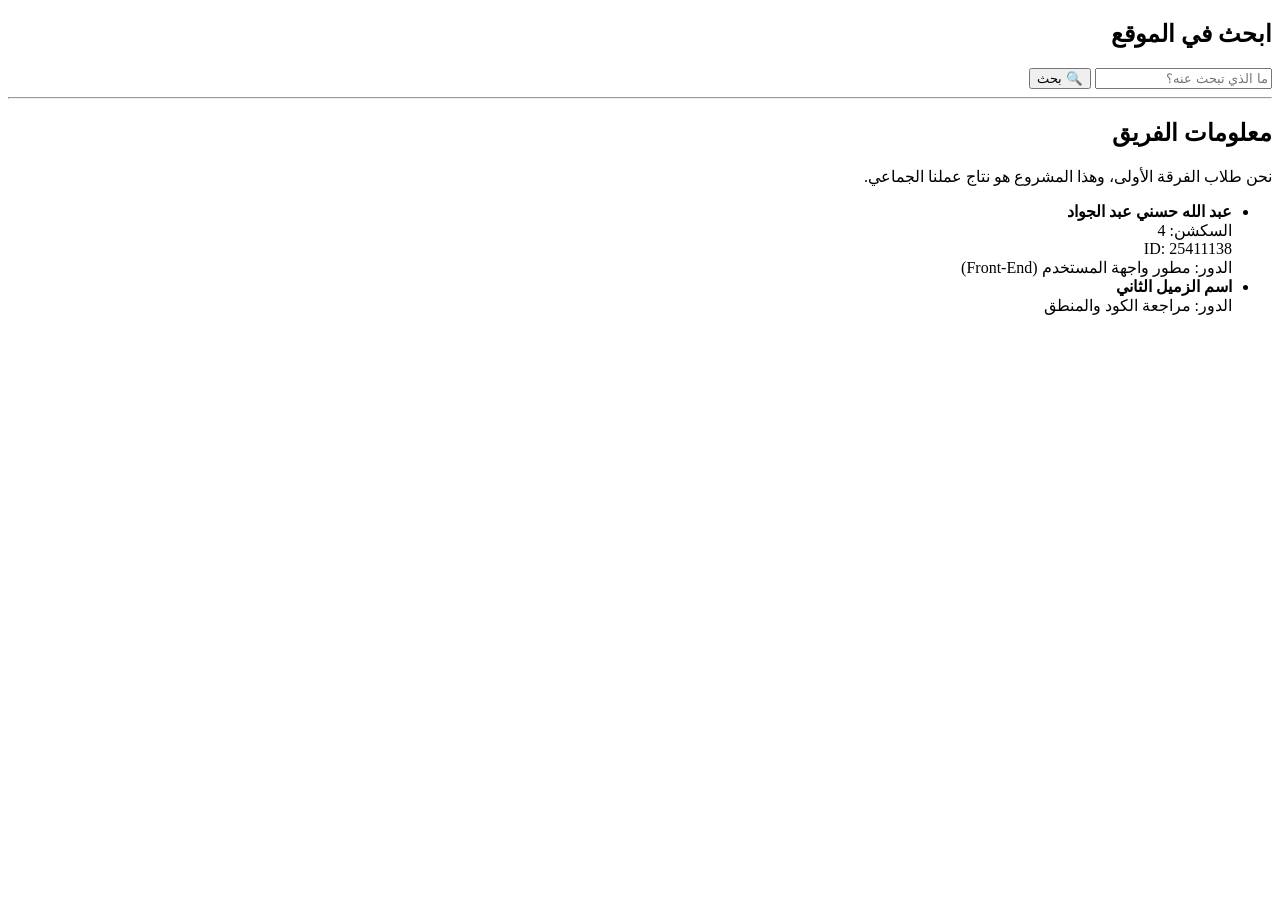
==== about.html @ b331b2c4 "Add files via upload" ====
<!DOCTYPE html>
<html lang="ar" dir="rtl">
<head>
    <meta charset="UTF-8">
    <title>عن الفريق والبحث</title>
</head>
<body>
    <div class="main-container">
        
        <section class="search-section">
            <h2>ابحث في الموقع</h2>
            <input type="text" id="userSearch" placeholder="ما الذي تبحث عنه؟">
            <button id="searchBtn">🔍 بحث</button>
        </section>

        <hr> <section class="about-section">
            <h1>معلومات الفريق</h1>
            <p>نحن طلاب الفرقة الأولى، وهذا المشروع هو نتاج عملنا الجماعي.</p>
            
            <ul class="team-list">
                <li>
                    <strong>عبد الله حسني عبد الجواد</strong> <br>
                    السكشن: 4 <br>
                    ID: 25411138 <br>
                    الدور: مطور واجهة المستخدم (Front-End)
                </li>
                
                <li>
                    <strong>اسم الزميل الثاني</strong> <br>
                    الدور: مراجعة الكود والمنطق
                </li>
            </ul>
        </section>

    </div>
</body>
</html>
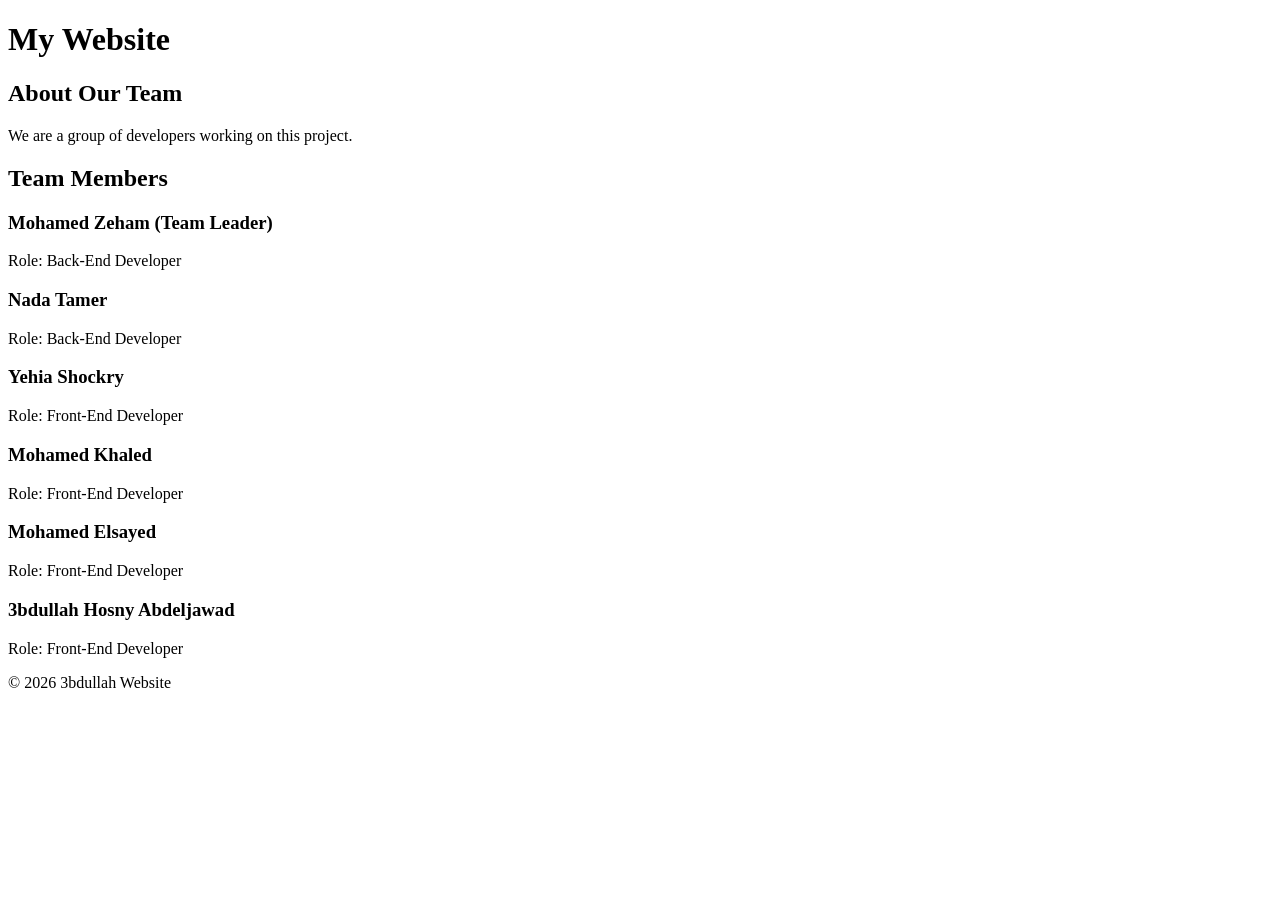
==== commit 69fb7324: "Add files via upload" ====
--- a/about.html
+++ b/about.html
@@ -1,37 +1,65 @@
 <!DOCTYPE html>
-<html lang="ar" dir="rtl">
+<html lang="en">
 <head>
     <meta charset="UTF-8">
-    <title>عن الفريق والبحث</title>
+    <meta name="viewport" content="width=device-width, initial-scale=1.0">
+    <title>About Us - CODE7TERMINAL</title>
+    <link rel="stylesheet" href="style.css">
 </head>
+
 <body>
-    <div class="main-container">
-        
-        <section class="search-section">
-            <h2>ابحث في الموقع</h2>
-            <input type="text" id="userSearch" placeholder="ما الذي تبحث عنه؟">
-            <button id="searchBtn">🔍 بحث</button>
+
+    <header class="main-header">
+        <h1>My Website</h1>
+    </header>
+
+    <main class="about-page">
+
+        <section class="about-team">
+            <h2>About Our Team</h2>
+            <p>We are a group of developers working on this project.</p>
         </section>
 
-        <hr> <section class="about-section">
-            <h1>معلومات الفريق</h1>
-            <p>نحن طلاب الفرقة الأولى، وهذا المشروع هو نتاج عملنا الجماعي.</p>
-            
-            <ul class="team-list">
-                <li>
-                    <strong>عبد الله حسني عبد الجواد</strong> <br>
-                    السكشن: 4 <br>
-                    ID: 25411138 <br>
-                    الدور: مطور واجهة المستخدم (Front-End)
-                </li>
-                
-                <li>
-                    <strong>اسم الزميل الثاني</strong> <br>
-                    الدور: مراجعة الكود والمنطق
-                </li>
-            </ul>
+        <section class="team-members">
+            <h2>Team Members</h2>
+
+            <div class="member-card">
+                <h3>Mohamed Zeham (Team Leader)</h3>
+                <p>Role: Back-End Developer</p>
+            </div>
+
+            <div class="member-card">
+                <h3>Nada Tamer</h3>
+                <p>Role: Back-End Developer</p>
+            </div>
+
+            <div class="member-card">
+                <h3>Yehia Shockry</h3>
+                <p>Role: Front-End Developer</p>
+            </div>
+
+            <div class="member-card">
+                <h3>Mohamed Khaled</h3>
+                <p>Role: Front-End Developer</p>
+            </div>
+
+            <div class="member-card">
+                <h3>Mohamed Elsayed</h3>
+                <p>Role: Front-End Developer</p>
+            </div>
+
+            <div class="member-card">
+                <h3>3bdullah Hosny Abdeljawad</h3>
+                <p>Role: Front-End Developer</p>
+            </div>
+
         </section>
 
-    </div>
+    </main>
+
+    <footer class="main-footer">
+        <p>© 2026 3bdullah Website</p>
+    </footer>
+
 </body>
 </html>
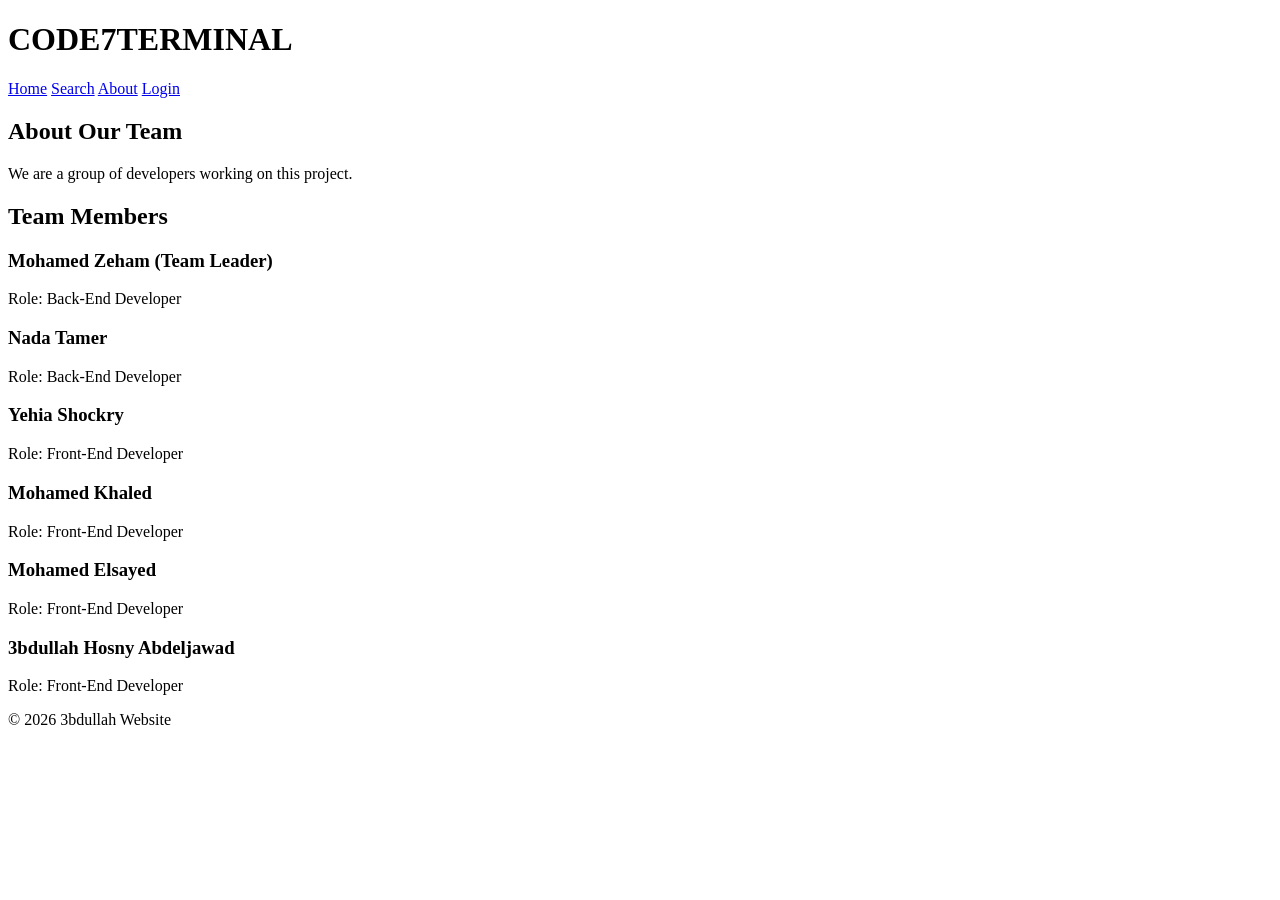
==== commit 1e7026b0: "Add files via upload" ====
--- a/about.html
+++ b/about.html
@@ -10,7 +10,13 @@
 <body>
 
     <header class="main-header">
-        <h1>My Website</h1>
+        <h1>CODE7TERMINAL</h1>
+        <nav class="navbar">
+            <a href="index.html">Home</a>
+            <a href="search.html">Search</a>
+            <a href="about.html">About</a>
+            <a href="login.html">Login</a>
+        </nav>
     </header>
 
     <main class="about-page">
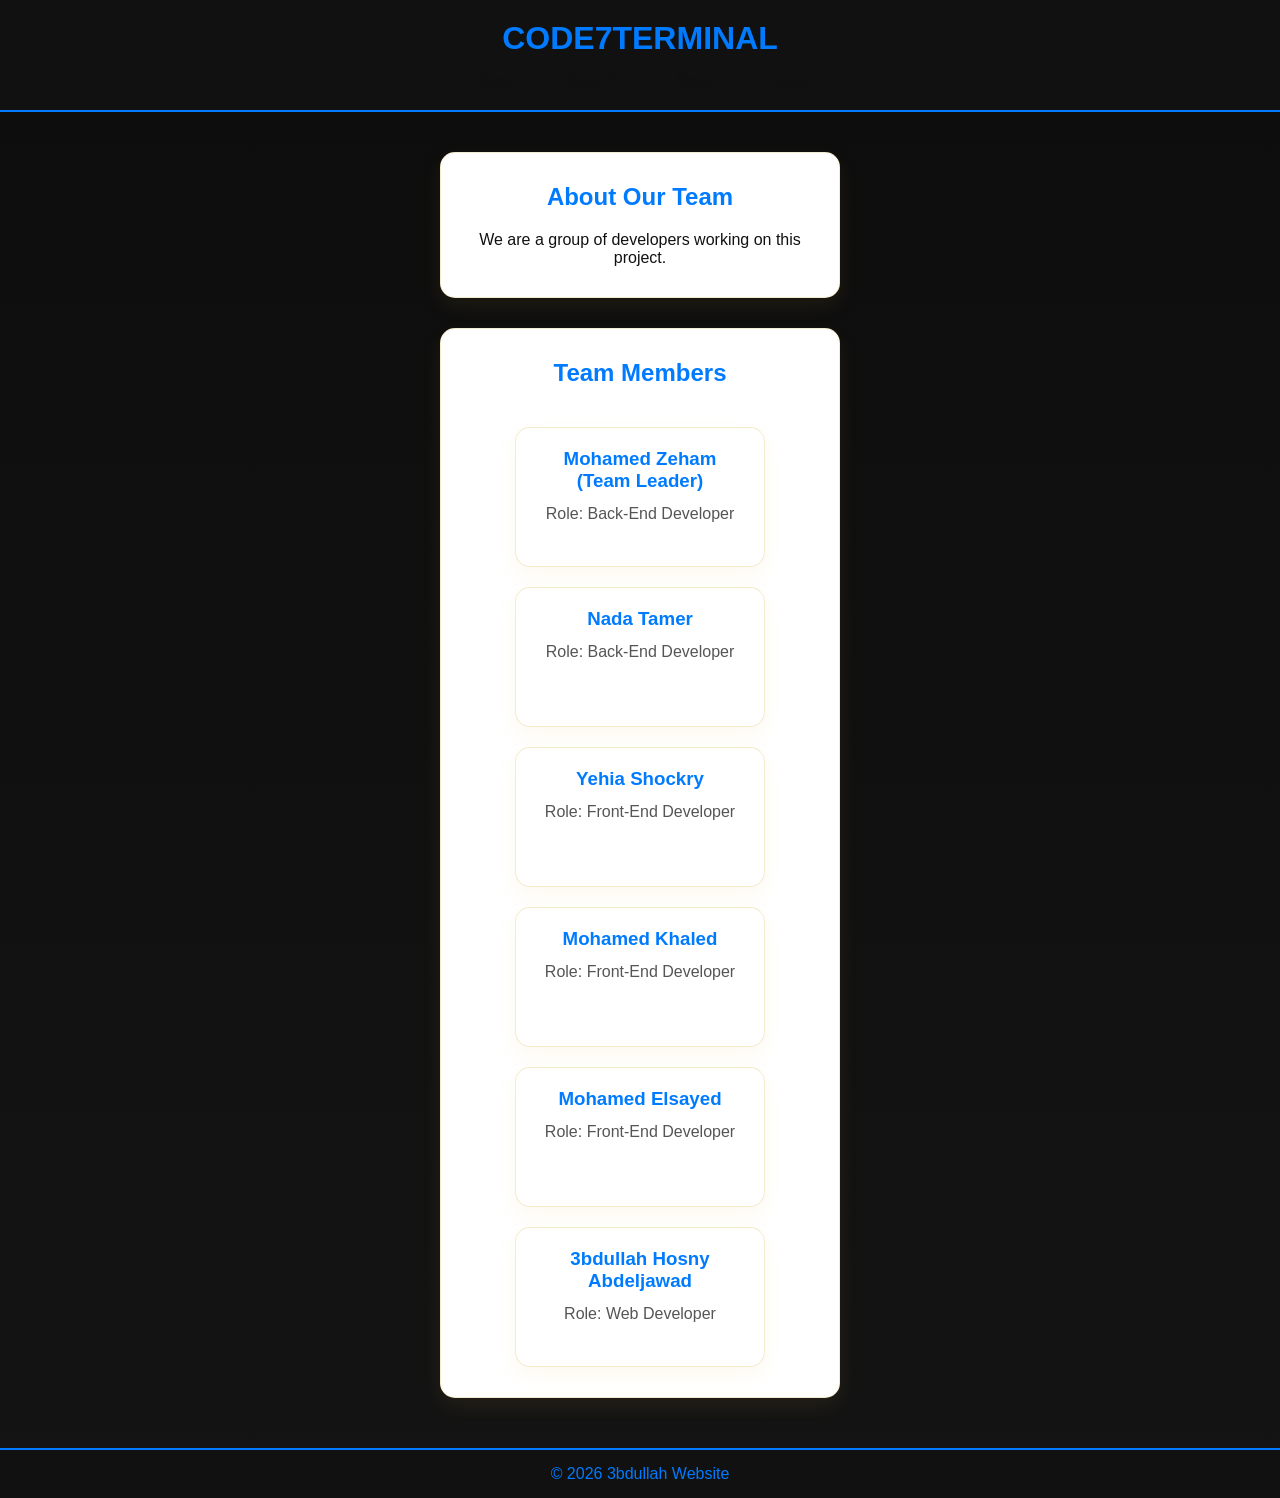
==== commit df8c4f17: "Add files via upload" ====
--- a/about.html
+++ b/about.html
@@ -56,7 +56,7 @@
 
             <div class="member-card">
                 <h3>3bdullah Hosny Abdeljawad</h3>
-                <p>Role: Front-End Developer</p>
+                <p>Role: Web Developer</p>
             </div>
 
         </section>
--- a/style.css
+++ b/style.css
@@ -0,0 +1,211 @@
+/* ===============================
+   0) قاعدة ذهبية
+================================ */
+* {
+    box-sizing: border-box;
+    margin: 0;
+    padding: 0;
+}
+
+/* ===============================
+   1) متغيرات الألوان - Dark Gold Theme
+================================ */
+:root {
+    --main-gold: #d4af37;
+    --gold-light: #f5d76e;
+    --dark-bg: #0d0d0d;
+    --card-bg: #1a1a1a;
+    --text-light: #f5f5f5;
+    --text-muted: #b0b0b0;
+}
+
+/* ===============================
+   2) الأساسيات
+================================ */
+body {
+    background: linear-gradient(to bottom, #0d0d0d, #141414);
+    color: var(--text-light);
+    font-family: Arial, sans-serif;
+}
+
+/* ===============================
+   3) الهيدر
+================================ */
+.main-header {
+    background-color: #111;
+    color: var(--main-gold);
+    padding: 20px;
+    text-align: center;
+    border-bottom: 2px solid var(--main-gold);
+}
+
+.navbar {
+    margin-top: 15px;
+}
+
+.navbar a {
+    color: var(--text-light);
+    text-decoration: none;
+    margin: 0 10px;
+    padding: 8px 15px;
+    border-radius: 8px;
+    transition: 0.3s;
+}
+
+.navbar a:hover {
+    background-color: var(--main-gold);
+    color: black;
+    transform: translateY(-2px);
+}
+
+/* ===============================
+   4) المحتوى العام
+================================ */
+main {
+    width: 90%;
+    max-width: 1000px;
+    margin: 40px auto;
+}
+
+/* ===============================
+   5) الفورمات والكروت
+================================ */
+main section,
+.member-card {
+    background-color: var(--card-bg);
+    border: 1px solid rgba(212, 175, 55, 0.25);
+    border-radius: 15px;
+    box-shadow: 0 8px 20px rgba(212, 175, 55, 0.08);
+}
+
+/* الفورمات */
+main section {
+    max-width: 400px;
+    width: 100%;
+    margin: 30px auto;
+    padding: 30px;
+    text-align: center;
+}
+
+main section h2 {
+    margin-bottom: 20px;
+    color: var(--main-gold);
+}
+
+/* ===============================
+   6) المدخلات
+================================ */
+input[type="email"],
+input[type="password"],
+input[type="text"] {
+    width: 100%;
+    padding: 12px;
+    margin: 10px 0;
+    border: 1px solid #333;
+    border-radius: 8px;
+    background-color: #111;
+    color: var(--text-light);
+}
+
+input::placeholder {
+    color: #777;
+}
+
+/* ===============================
+   7) الأزرار
+================================ */
+button {
+    width: 100%;
+    padding: 12px;
+    background: linear-gradient(to right, var(--main-gold), var(--gold-light));
+    color: black;
+    border: none;
+    border-radius: 8px;
+    cursor: pointer;
+    font-weight: bold;
+    transition: 0.3s;
+}
+
+button:hover {
+    transform: scale(1.03);
+     background: linear-gradient(to right, var(--gold-light), var(--main-gold));
+}
+
+/* ===============================
+   8) صفحة الفريق
+================================ */
+.team-members {
+    display: flex;
+    flex-wrap: wrap;
+    justify-content: center;
+    gap: 20px;
+}
+
+.member-card {
+    width: 250px;
+    min-height: 140px;
+    padding: 20px;
+    transition: 0.3s;
+}
+
+.member-card:hover {
+    transform: translateY(-5px);
+    box-shadow: 0 12px 25px rgba(212, 175, 55, 0.18);
+}
+
+.member-card h3 {
+    margin-bottom: 10px;
+    color: var(--main-gold);
+}
+
+.member-card p {
+    color: var(--text-muted);
+    line-height: 1.5;
+}
+
+/* ===============================
+   9) الفوتر
+================================ */
+.main-footer {
+    background-color: #111;
+    color: var(--main-gold);
+    text-align: center;
+    padding: 15px;
+    margin-top: 50px;
+    border-top: 2px solid var(--main-gold);
+}
+
+/* ===============================
+   10) Responsive
+================================ */
+@media (max-width: 768px) {
+    .navbar a {
+        display: block;
+        margin: 10px auto;
+    }
+
+    .member-card {
+        width: 90%;
+    }
+}
+@media (prefers-color-scheme: light) {
+    :root {
+        /* اللون الأساسي يتحول لأزرق */
+        --main-gold: #007bff;
+        --gold-light: #66b2ff;
+
+        /* الخلفيات */
+        --dark-bg: #f5f7fa;
+        --section-bg: #ffffff;
+        --card-bg: #ffffff;
+
+        /* النصوص */
+        --text-light: #111;
+        --text-muted: #555;
+
+        /* العناصر */
+        --input-bg: #ffffff;
+        --border-color: #ccc;
+        --placeholder-color: #888;
+    }
+}
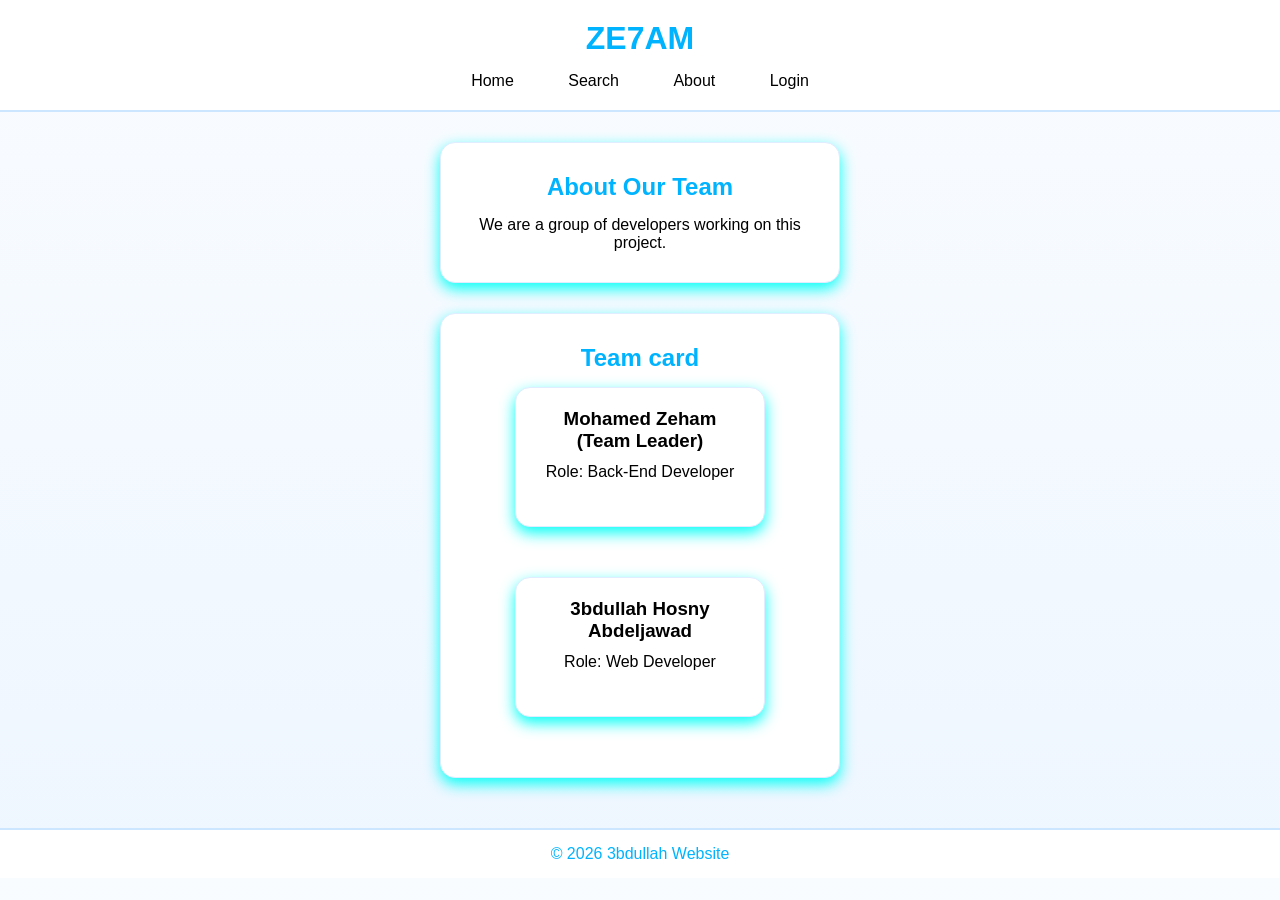
==== commit 736cd726: "Add files via upload" ====
--- a/about.html
+++ b/about.html
@@ -10,7 +10,7 @@
 <body>
 
     <header class="main-header">
-        <h1>CODE7TERMINAL</h1>
+        <h1>ZE7AM</h1>
         <nav class="navbar">
             <a href="index.html">Home</a>
             <a href="search.html">Search</a>
@@ -21,44 +21,24 @@
 
     <main class="about-page">
 
-        <section class="about-team">
+        <section class="card about-team">
             <h2>About Our Team</h2>
             <p>We are a group of developers working on this project.</p>
         </section>
 
-        <section class="team-members">
-            <h2>Team Members</h2>
+        <section class="card">
+            <h2>Team card</h2>
 
-            <div class="member-card">
-                <h3>Mohamed Zeham (Team Leader)</h3>
-                <p>Role: Back-End Developer</p>
+            <div class="team-members">
+                <div class="member-card">
+                    <h3>Mohamed Zeham (Team Leader)</h3>
+                    <p>Role: Back-End Developer</p>
+                </div>
+                <div class="member-card">
+                    <h3>3bdullah Hosny Abdeljawad</h3>
+                    <p>Role: Web Developer</p>
+                </div>
             </div>
-
-            <div class="member-card">
-                <h3>Nada Tamer</h3>
-                <p>Role: Back-End Developer</p>
-            </div>
-
-            <div class="member-card">
-                <h3>Yehia Shockry</h3>
-                <p>Role: Front-End Developer</p>
-            </div>
-
-            <div class="member-card">
-                <h3>Mohamed Khaled</h3>
-                <p>Role: Front-End Developer</p>
-            </div>
-
-            <div class="member-card">
-                <h3>Mohamed Elsayed</h3>
-                <p>Role: Front-End Developer</p>
-            </div>
-
-            <div class="member-card">
-                <h3>3bdullah Hosny Abdeljawad</h3>
-                <p>Role: Web Developer</p>
-            </div>
-
         </section>
 
     </main>
--- a/style.css
+++ b/style.css
@@ -1,139 +1,101 @@
-/* ===============================
-   0) قاعدة ذهبية
-================================ */
-* {
+*{
     box-sizing: border-box;
     margin: 0;
     padding: 0;
 }
-
-/* ===============================
-   1) متغيرات الألوان - Dark Gold Theme
-================================ */
-:root {
-    --main-gold: #d4af37;
-    --gold-light: #f5d76e;
-    --dark-bg: #0d0d0d;
-    --card-bg: #1a1a1a;
-    --text-light: #f5f5f5;
-    --text-muted: #b0b0b0;
+:root{
+   --main-blue: #00b3ff;
+    --blue-light: #cce6ff;
+    --bg-light: #f9fcff;
+    --card-bg: #ffffff;
+    --text-dark: #000000;
+    --text-muted: #ebd9d9;
 }
-
-/* ===============================
-   2) الأساسيات
-================================ */
-body {
-    background: linear-gradient(to bottom, #0d0d0d, #141414);
-    color: var(--text-light);
+body{
     font-family: Arial, sans-serif;
+    background: linear-gradient(to bottom, #f9fcff, #eef6ff);
+    color: var(--text-dark);
 }
-
-/* ===============================
-   3) الهيدر
-================================ */
-.main-header {
-    background-color: #111;
-    color: var(--main-gold);
+.main-header, .main-footer{
+    background-color: #ffffff;
+    color: var(--main-blue);
+    text-align: center;
+}
+.main-header{
     padding: 20px;
-    text-align: center;
-    border-bottom: 2px solid var(--main-gold);
+    border-bottom: 2px solid var(--blue-light);
 }
-
-.navbar {
+.main-footer{
+    padding: 15px;
+    margin-top: 50px;
+    border-top: 2px solid var(--blue-light);
+}
+.navbar{
     margin-top: 15px;
 }
-
-.navbar a {
-    color: var(--text-light);
+.navbar a{
+    color: var(--text-dark);
     text-decoration: none;
     margin: 0 10px;
     padding: 8px 15px;
     border-radius: 8px;
     transition: 0.3s;
 }
-
-.navbar a:hover {
-    background-color: var(--main-gold);
-    color: black;
+.navbar a:hover{
+    background-color: var(--blue-light);
+    color: var(blue); 
     transform: translateY(-2px);
 }
-
-/* ===============================
-   4) المحتوى العام
-================================ */
-main {
+main{
     width: 90%;
-    max-width: 1000px;
-    margin: 40px auto;
+    max-width: 1200px;
+    margin: 30px auto;
 }
-
-/* ===============================
-   5) الفورمات والكروت
-================================ */
-main section,
-.member-card {
+main section, .member-card{
     background-color: var(--card-bg);
-    border: 1px solid rgba(212, 175, 55, 0.25);
+    border: 1px solid #e0ecff;
     border-radius: 15px;
-    box-shadow: 0 8px 20px rgba(212, 175, 55, 0.08);
+    box-shadow: 0 6px 15px rgb(0, 255, 247);
+    padding: 20px;
+    margin-bottom: 30px;
 }
-
-/* الفورمات */
-main section {
+main section{
     max-width: 400px;
     width: 100%;
     margin: 30px auto;
     padding: 30px;
     text-align: center;
 }
-
-main section h2 {
-    margin-bottom: 20px;
-    color: var(--main-gold);
+main section h2{
+    margin-bottom: 15px;
+    color: var(--main-blue);
 }
-
-/* ===============================
-   6) المدخلات
-================================ */
-input[type="email"],
-input[type="password"],
-input[type="text"] {
+input{
+        width: 100%;
+        padding: 12px;
+        border: 1px solid #ccc;
+        border-radius: 8px;
+        margin-bottom: 20px;
+        background-color: #f7fbff;
+        color: var(--text-dark);
+}
+input::placeholder{
+    color: var(--text-muted);
+}
+button{
     width: 100%;
     padding: 12px;
-    margin: 10px 0;
-    border: 1px solid #333;
-    border-radius: 8px;
-    background-color: #111;
-    color: var(--text-light);
-}
-
-input::placeholder {
-    color: #777;
-}
-
-/* ===============================
-   7) الأزرار
-================================ */
-button {
-    width: 100%;
-    padding: 12px;
-    background: linear-gradient(to right, var(--main-gold), var(--gold-light));
-    color: black;
+    background: linear-gradient(to right, var(--main-blue), var(--blue-light));
+    color: #000000;
     border: none;
     border-radius: 8px;
     cursor: pointer;
-    font-weight: bold;
-    transition: 0.3s;
 }
-
 button:hover {
+    background: linear-gradient(to right, var(--blue-light), var(--main-blue));
+    color: #000000;
     transform: scale(1.03);
-     background: linear-gradient(to right, var(--gold-light), var(--main-gold));
 }
-
-/* ===============================
-   8) صفحة الفريق
-================================ */
 .team-members {
     display: flex;
     flex-wrap: wrap;
@@ -150,34 +112,15 @@
 
 .member-card:hover {
     transform: translateY(-5px);
-    box-shadow: 0 12px 25px rgba(212, 175, 55, 0.18);
-}
-
-.member-card h3 {
-    margin-bottom: 10px;
-    color: var(--main-gold);
+    box-shadow: 0 10px 20px rgb(0, 234, 255);
+    border-color: var(--main-blue);
 }
 
 .member-card p {
-    color: var(--text-muted);
-    line-height: 1.5;
+    color: var(--text-dark);
+    line-height: 2.5;
 }
 
-/* ===============================
-   9) الفوتر
-================================ */
-.main-footer {
-    background-color: #111;
-    color: var(--main-gold);
-    text-align: center;
-    padding: 15px;
-    margin-top: 50px;
-    border-top: 2px solid var(--main-gold);
-}
-
-/* ===============================
-   10) Responsive
-================================ */
 @media (max-width: 768px) {
     .navbar a {
         display: block;
@@ -187,25 +130,4 @@
     .member-card {
         width: 90%;
     }
-}
-@media (prefers-color-scheme: light) {
-    :root {
-        /* اللون الأساسي يتحول لأزرق */
-        --main-gold: #007bff;
-        --gold-light: #66b2ff;
-
-        /* الخلفيات */
-        --dark-bg: #f5f7fa;
-        --section-bg: #ffffff;
-        --card-bg: #ffffff;
-
-        /* النصوص */
-        --text-light: #111;
-        --text-muted: #555;
-
-        /* العناصر */
-        --input-bg: #ffffff;
-        --border-color: #ccc;
-        --placeholder-color: #888;
-    }
 }
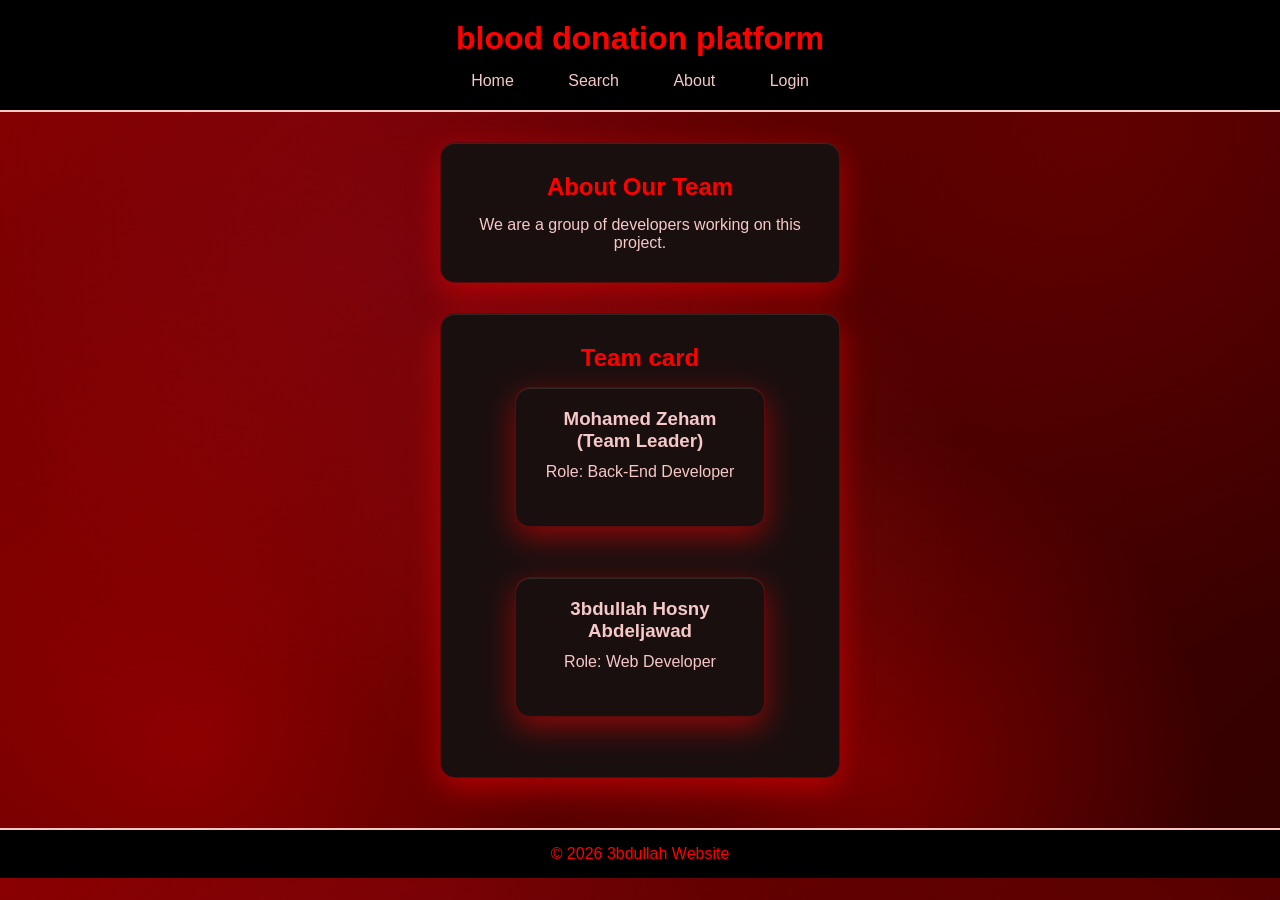
==== commit 86563ade: "Add files via upload" ====
--- a/about.html
+++ b/about.html
@@ -10,7 +10,7 @@
 <body>
 
     <header class="main-header">
-        <h1>ZE7AM</h1>
+        <h1>blood donation platform </h1>
         <nav class="navbar">
             <a href="index.html">Home</a>
             <a href="search.html">Search</a>
--- a/style.css
+++ b/style.css
@@ -4,31 +4,62 @@
     padding: 0;
 }
 :root{
-   --main-blue: #00b3ff;
-    --blue-light: #cce6ff;
-    --bg-light: #f9fcff;
-    --card-bg: #ffffff;
-    --text-dark: #000000;
-    --text-muted: #ebd9d9;
+   --main-red: #ff0000;
+    --red-light: #fac7c3;
+    --bg-light: #8B0000;
+    --blood-dark: #4a0000;
+    --blood-glow: rgba(255,0,0,0.6);
+    --card-bg: #1a0f0f;
+    --text-dark: #f6c8c8;
+    --text-muted: #ffc8c8;
 }
 body{
     font-family: Arial, sans-serif;
-    background: linear-gradient(to bottom, #f9fcff, #eef6ff);
+    background: 
+        radial-gradient(circle at 15% 85%, rgba(200,0,0,0.5) 0%, transparent 40%),
+        radial-gradient(circle at 85% 15%, rgba(139,0,0,0.4) 0%, transparent 40%),
+        radial-gradient(circle at 50% 60%, rgba(178,34,34,0.3) 0%, transparent 40%),
+        radial-gradient(circle at 30% 30%, rgba(220,20,60,0.2) 0%, transparent 40%),
+        linear-gradient(135deg, var(--bg-light) 0%, var(--blood-dark) 50%, #330000 100%);
     color: var(--text-dark);
+    position: relative;
+    overflow-x: hidden;
+    perspective: 1000px;
+}
+
+body::before {
+    content: '';
+    position: fixed;
+    top: 0;
+    left: 0;
+    width: 100%;
+    height: 100%;
+    background: 
+        radial-gradient(circle at 70% 90%, rgba(255,0,0,0.3) 0%, transparent 30%),
+        radial-gradient(circle at 10% 50%, rgba(139,0,0,0.2) 0%, transparent 30%);
+    animation: bloodDrip 20s infinite linear;
+    z-index: -1;
+    transform: translateZ(-100px) rotateX(5deg);
+    pointer-events: none;
+}
+
+@keyframes bloodDrip {
+    0%, 100% { transform: translateY(0px) translateZ(-100px) rotateX(5deg); }
+    50% { transform: translateY(-20px) translateZ(-120px) rotateX(8deg); opacity: 0.8; }
 }
 .main-header, .main-footer{
-    background-color: #ffffff;
-    color: var(--main-blue);
+    background-color: #000000;
+    color: var(--main-red);
     text-align: center;
 }
 .main-header{
     padding: 20px;
-    border-bottom: 2px solid var(--blue-light);
+    border-bottom: 2px solid var(--red-light);
 }
 .main-footer{
     padding: 15px;
     margin-top: 50px;
-    border-top: 2px solid var(--blue-light);
+    border-top: 2px solid var(--red-light);
 }
 .navbar{
     margin-top: 15px;
@@ -42,8 +73,8 @@
     transition: 0.3s;
 }
 .navbar a:hover{
-    background-color: var(--blue-light);
-    color: var(blue); 
+    background-color: var(--red-light);
+    color: var(--main-red);
     transform: translateY(-2px);
 }
 main{
@@ -53,11 +84,22 @@
 }
 main section, .member-card{
     background-color: var(--card-bg);
-    border: 1px solid #e0ecff;
+    border: 1px solid rgba(255,0,0,0.3);
     border-radius: 15px;
-    box-shadow: 0 6px 15px rgb(0, 255, 247);
+    box-shadow: 
+        0 10px 30px rgba(255,0,0,0.5),
+        inset 0 1px 0 rgba(255,255,255,0.1);
     padding: 20px;
     margin-bottom: 30px;
+    transition: all 0.4s ease;
+    transform-style: preserve-3d;
+}
+
+main section:hover, .member-card:hover {
+    transform: translateY(-8px) rotateX(8deg) rotateY(8deg) translateZ(40px);
+    box-shadow: 
+        0 20px 50px rgba(255,0,0,0.7),
+        0 0 40px var(--blood-glow);
 }
 main section{
     max-width: 400px;
@@ -65,18 +107,19 @@
     margin: 30px auto;
     padding: 30px;
     text-align: center;
+    transform: translateZ(20px);
 }
 main section h2{
     margin-bottom: 15px;
-    color: var(--main-blue);
+    color: var(--main-red);
 }
 input{
         width: 100%;
         padding: 12px;
-        border: 1px solid #ccc;
+        border: 1px solid #ff0000;
         border-radius: 8px;
         margin-bottom: 20px;
-        background-color: #f7fbff;
+        background-color: #ffe4e4;
         color: var(--text-dark);
 }
 input::placeholder{
@@ -85,14 +128,14 @@
 button{
     width: 100%;
     padding: 12px;
-    background: linear-gradient(to right, var(--main-blue), var(--blue-light));
+    background: linear-gradient(to right, var(--main-red), var(--red-light));
     color: #000000;
     border: none;
     border-radius: 8px;
     cursor: pointer;
 }
 button:hover {
-    background: linear-gradient(to right, var(--blue-light), var(--main-blue));
+    background: linear-gradient(to right, var(--red-light), var(--main-red));
     color: #000000;
     transform: scale(1.03);
 }
@@ -111,9 +154,11 @@
 }
 
 .member-card:hover {
-    transform: translateY(-5px);
-    box-shadow: 0 10px 20px rgb(0, 234, 255);
-    border-color: var(--main-blue);
+    transform: translateY(-10px) rotateX(10deg) rotateY(10deg) translateZ(50px);
+    box-shadow: 
+        0 20px 40px rgba(255,0,0,0.6),
+        0 0 30px var(--blood-glow);
+    border-color: var(--main-red);
 }
 
 .member-card p {
@@ -126,7 +171,6 @@
         display: block;
         margin: 10px auto;
     }
-
     .member-card {
         width: 90%;
     }
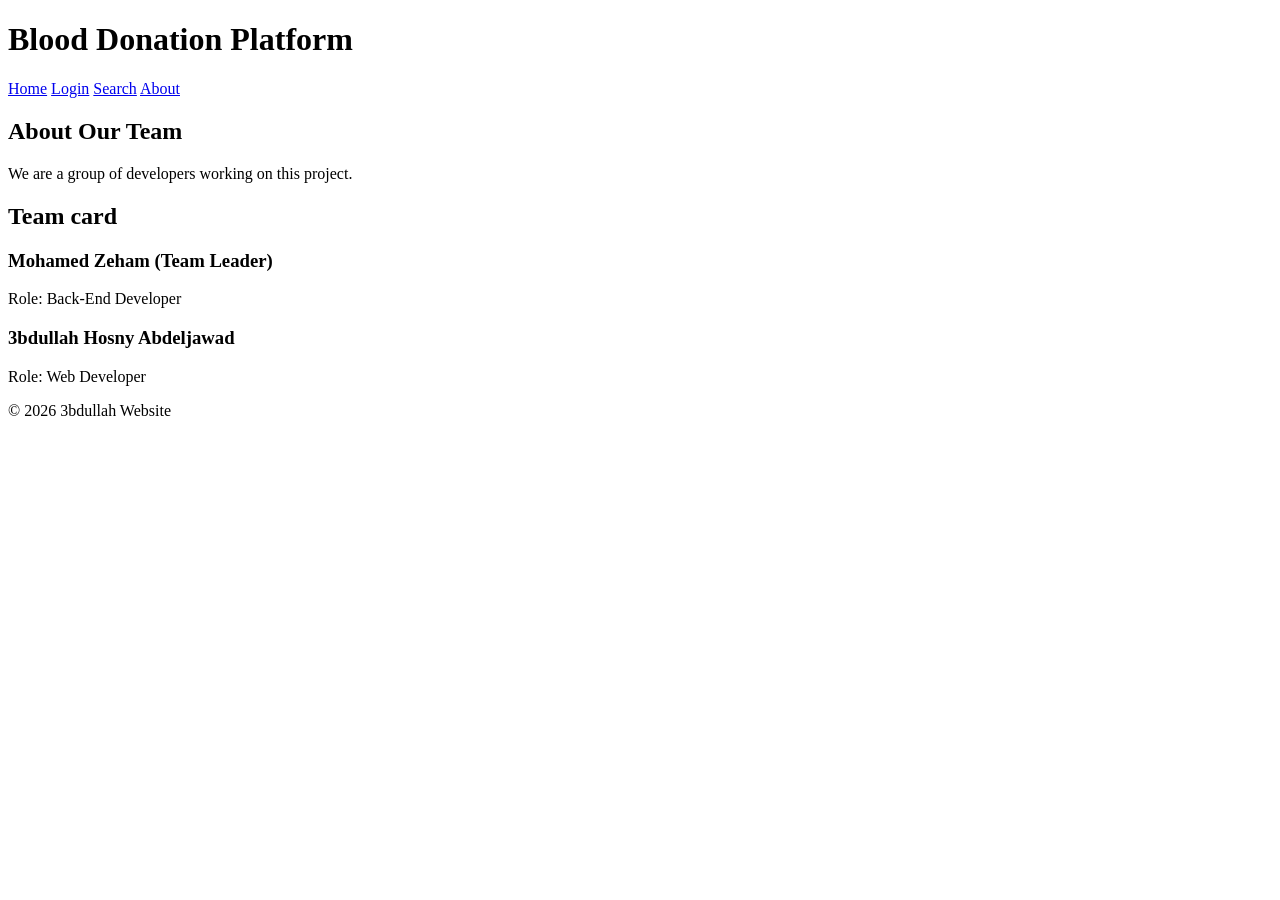
==== commit 2e79373e: "Add files via upload" ====
--- a/about.html
+++ b/about.html
@@ -4,18 +4,19 @@
     <meta charset="UTF-8">
     <meta name="viewport" content="width=device-width, initial-scale=1.0">
     <title>About Us - CODE7TERMINAL</title>
-    <link rel="stylesheet" href="style.css">
+    <link rel="stylesheet" href="master.css">
 </head>
 
 <body>
 
     <header class="main-header">
-        <h1>blood donation platform </h1>
+        <h1>Blood Donation Platform </h1>
+
         <nav class="navbar">
             <a href="index.html">Home</a>
+            <a href="login.html">Login</a>
             <a href="search.html">Search</a>
             <a href="about.html">About</a>
-            <a href="login.html">Login</a>
         </nav>
     </header>
 
